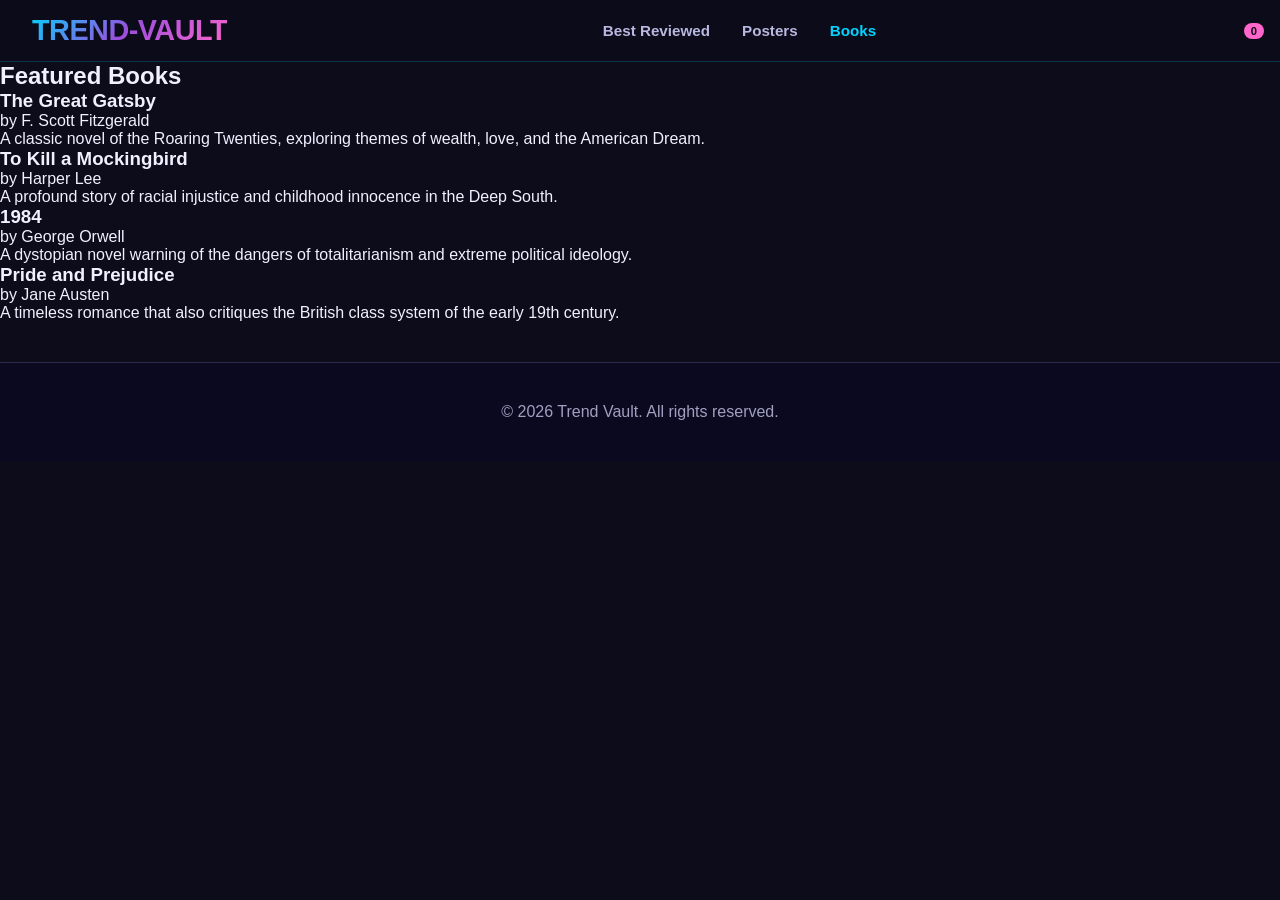
==== books.html @ b75d9c45 "upddated" ====
<!DOCTYPE html>
<html lang="en">
<head>
    <meta charset="UTF-8">
    <meta name="viewport" content="width=device-width, initial-scale=1.0">
    <title>Books | Trend Vault</title>
    <link rel="stylesheet" href="css/style.css">
    <link rel="stylesheet" href="css/responsive.css">
</head>
<body>
        <div class="navbar">
            <div class="nav-container">
                <div class="logo"><i class="fas fa-bolt"></i> TREND-VAULT</div>
                <ul class="nav-links">
                    <li><a href="top-picks.html">Best Reviewed</a></li>
                    <li><a href="index.html">Posters</a></li>
                    <li><a href="books.html" class="active">Books</a></li>
                </ul>
                <div class="cart-icon" id="cartIcon">
                    <i class="fas fa-shopping-bag"></i>
                    <span class="cart-count" id="cartCount">0</span>
                </div>
            </div>
        </div>
    <main>
        <section class="books-list">
            <h2>Featured Books</h2>
            <ul>
                <li>
                    <h3>The Great Gatsby</h3>
                    <p>by F. Scott Fitzgerald</p>
                    <p>A classic novel of the Roaring Twenties, exploring themes of wealth, love, and the American Dream.</p>
                </li>
                <li>
                    <h3>To Kill a Mockingbird</h3>
                    <p>by Harper Lee</p>
                    <p>A profound story of racial injustice and childhood innocence in the Deep South.</p>
                </li>
                <li>
                    <h3>1984</h3>
                    <p>by George Orwell</p>
                    <p>A dystopian novel warning of the dangers of totalitarianism and extreme political ideology.</p>
                </li>
                <li>
                    <h3>Pride and Prejudice</h3>
                    <p>by Jane Austen</p>
                    <p>A timeless romance that also critiques the British class system of the early 19th century.</p>
                </li>
            </ul>
        </section>
    </main>
    <footer>
        <p>&copy; 2026 Trend Vault. All rights reserved.</p>
    </footer>
</body>
</html>
---- css/style.css ----
/* Base Styles */
* {
  margin: 0;
  padding: 0;
  box-sizing: border-box;
}

body {
  font-family: 'Plus Jakarta Sans', sans-serif;
  background: #0D0C1A;
  color: #F0F0FF;
  scroll-behavior: smooth;
}

.container {
  max-width: 1400px;
  margin: 0 auto;
  padding: 0 24px;
}

/* Announcement Bar */
.announcement-bar {
  background: linear-gradient(95deg, #00D4FF, #7B2CBF);
  padding: 10px 0;
  text-align: center;
  font-size: 0.85rem;
  font-weight: 600;
  letter-spacing: 0.3px;
  overflow: hidden;
  white-space: nowrap;
  color: #0D0C1A;
}

.announcement-bar .marquee {
  display: inline-block;
  animation: marquee 25s linear infinite;
}

@keyframes marquee {
  0% { transform: translateX(0%); }
  100% { transform: translateX(-50%); }
}

.announcement-bar i {
  margin: 0 8px;
}

/* Navbar */
.navbar {
  background: rgba(13, 12, 26, 0.95);
  backdrop-filter: blur(12px);
  position: sticky;
  top: 0;
  z-index: 100;
  border-bottom: 1px solid rgba(0, 212, 255, 0.2);
}

.nav-container {
  display: flex;
  align-items: center;
  justify-content: space-between;
  flex-wrap: wrap;
  padding: 14px 28px;
  max-width: 1440px;
  margin: 0 auto;
}

.logo {
  font-size: 1.8rem;
  font-weight: 800;
  background: linear-gradient(135deg, #00D4FF, #9D4EDD, #FF66CC);
  -webkit-background-clip: text;
  background-clip: text;
  color: transparent;
  letter-spacing: -0.5px;
}

.logo i {
  background: none;
  color: #00D4FF;
  font-size: 1.6rem;
  margin-right: 4px;
}

.nav-links {
  display: flex;
  gap: 32px;
  list-style: none;
  font-weight: 600;
}

.nav-links a {
  text-decoration: none;
  color: #B8B8E0;
  transition: 0.2s;
  font-size: 0.95rem;
}

.nav-links a:hover, .nav-links a.active {
  color: #00D4FF;
}

.cart-icon {
  position: relative;
  cursor: pointer;
  font-size: 1.5rem;
  color: #F0F0FF;
  transition: 0.2s;
}

.cart-icon:hover {
  color: #00D4FF;
}

.cart-count {
  position: absolute;
  top: -8px;
  right: -12px;
  background: #FF66CC;
  color: #0D0C1A;
  font-size: 0.7rem;
  font-weight: bold;
  border-radius: 30px;
  padding: 2px 6px;
  min-width: 20px;
  text-align: center;
}

/* Hero Section */
.hero {
  background: linear-gradient(135deg, #0F0E1A 0%, #080717 100%);
  padding: 60px 0 50px;
  border-bottom: 1px solid rgba(0, 212, 255, 0.2);
  position: relative;
  overflow: hidden;
}

.hero::before {
  content: "";
  position: absolute;
  top: -50%;
  right: -20%;
  width: 80%;
  height: 150%;
  background: radial-gradient(circle, rgba(0,212,255,0.08) 0%, transparent 70%);
  pointer-events: none;
}

.hero-content {
  display: flex;
  flex-wrap: wrap;
  align-items: center;
  justify-content: space-between;
  gap: 40px;
  position: relative;
  z-index: 2;
}

.hero-text {
  flex: 1;
}

.hero-text h1 {
  font-size: 3.2rem;
  font-weight: 800;
  line-height: 1.2;
  margin-bottom: 20px;
}

.hero-text h1 .gradient {
  background: linear-gradient(135deg, #00D4FF, #FF66CC);
  -webkit-background-clip: text;
  background-clip: text;
  color: transparent;
}

.hero-text p {
  font-size: 1.1rem;
  color: #A0A0C0;
  margin-bottom: 28px;
  max-width: 500px;
}

.offer-tag {
  background: rgba(0, 212, 255, 0.12);
  border: 1px solid rgba(0, 212, 255, 0.4);
  border-radius: 40px;
  padding: 8px 20px;
  display: inline-block;
  margin-bottom: 20px;
  font-size: 0.85rem;
  font-weight: 600;
  color: #00D4FF;
}

.btn-group {
  display: flex;
  gap: 16px;
  flex-wrap: wrap;
}

.btn {
  display: inline-block;
  padding: 12px 28px;
  border-radius: 40px;
  font-weight: 700;
  cursor: pointer;
  border: none;
  font-family: inherit;
  font-size: 0.9rem;
  transition: all 0.25s;
}

.btn-primary {
  background: linear-gradient(95deg, #00D4FF, #7B2CBF);
  color: #0D0C1A;
}

.btn-primary:hover {
  transform: translateY(-2px);
  box-shadow: 0 8px 20px rgba(0, 212, 255, 0.4);
}

.btn-outline {
  background: transparent;
  border: 1.5px solid #00D4FF;
  color: #00D4FF;
}

.btn-outline:hover {
  background: rgba(0, 212, 255, 0.1);
  border-color: #FF66CC;
  color: #FF66CC;
}

.hero-image img {
  max-width: 100%;
  border-radius: 24px;
  box-shadow: 0 20px 35px -12px rgba(0, 0, 0, 0.5);
  border: 1px solid rgba(0, 212, 255, 0.3);
}

/* Category Filters */
.categories {
  display: flex;
  justify-content: center;
  gap: 12px;
  flex-wrap: wrap;
  margin: 40px 0 30px;
}

.cat-badge {
  background: #13122A;
  border-radius: 60px;
  padding: 10px 28px;
  font-weight: 600;
  cursor: pointer;
  transition: all 0.2s;
  border: 1px solid #2A2A4A;
  color: #B8B8E0;
  font-size: 0.9rem;
}

.cat-badge.active, .cat-badge:hover {
  background: linear-gradient(95deg, #00D4FF, #7B2CBF);
  color: #0D0C1A;
  border-color: transparent;
}

/* Offer Banner */
.offer-banner {
  background: linear-gradient(135deg, rgba(0, 212, 255, 0.12), rgba(123, 44, 191, 0.1));
  border: 1px solid rgba(0, 212, 255, 0.4);
  border-radius: 24px;
  padding: 24px 32px;
  margin: 20px 0 40px;
  text-align: center;
  backdrop-filter: blur(8px);
}

.offer-banner h3 {
  font-size: 1.5rem;
  margin-bottom: 8px;
  background: linear-gradient(135deg, #00D4FF, #FF66CC);
  -webkit-background-clip: text;
  background-clip: text;
  color: transparent;
}

.offer-banner p {
  color: #A0A0C0;
}

.offer-banner .highlight {
  font-size: 2rem;
  font-weight: 800;
  color: #00D4FF;
  margin: 8px 0;
}

.section-title {
  font-size: 1.8rem;
  font-weight: 700;
  margin: 40px 0 24px;
  display: flex;
  align-items: center;
  gap: 12px;
}

.section-title i {
  color: #00D4FF;
}

/* Products Grid */
.products-grid {
  display: grid;
  grid-template-columns: repeat(auto-fill, minmax(280px, 1fr));
  gap: 28px;
  margin-bottom: 60px;
}

.product-card {
  background: #12112A;
  border-radius: 10px;
  overflow: hidden;
  transition: all 0.3s;
  border: 1px solid #2A2A4A;
}

.product-card:hover {
  transform: translateY(-6px);
  border-color: #00D4FF;
  box-shadow: 0 20px 30px -12px rgba(0, 212, 255, 0.2);
}

.product-img {
  width: 100%;
  height: 500px;
  object-fit: cover;
  background: #1A1930;
}

.product-info {
  padding: 18px;
}

.product-title {
  font-size: 1rem;
  font-weight: 600;
  margin-bottom: 6px;
}

.product-category {
  font-size: 0.7rem;
  text-transform: uppercase;
  letter-spacing: 1px;
  color: #00D4FF;
  font-weight: 600;
  margin-bottom: 8px;
}

.price-section {
  margin: 12px 0;
}

.current-price {
  font-size: 1.4rem;
  font-weight: 800;
  color: #FF66CC;
}

.original-price {
  font-size: 0.85rem;
  color: #6B6B8F;
  text-decoration: line-through;
  margin-left: 8px;
}

/* Size Selector */
.size-selector {
  display: flex;
  gap: 10px;
  margin: 12px 0;
}

.size-option {
  flex: 1;
  text-align: center;
  padding: 6px;
  border-radius: 30px;
  cursor: pointer;
  font-size: 0.75rem;
  font-weight: 600;
  background: #1E1D38;
  color: #B8B8E0;
  transition: 0.2s;
}

.size-option.selected {
  background: linear-gradient(95deg, #00D4FF, #7B2CBF);
  color: #0D0C1A;
}

.add-to-cart {
  width: 100%;
  background: rgba(0, 212, 255, 0.12);
  border: 1px solid rgba(0, 212, 255, 0.4);
  padding: 12px;
  border-radius: 40px;
  font-weight: 600;
  font-family: inherit;
  display: flex;
  align-items: center;
  justify-content: center;
  gap: 8px;
  cursor: pointer;
  transition: 0.2s;
  color: #F0F0FF;
  margin-top: 10px;
}

.add-to-cart:hover {
  background: linear-gradient(95deg, #00D4FF, #7B2CBF);
  border-color: transparent;
  color: #0D0C1A;
}

/* Features Section */
.features {
  display: grid;
  grid-template-columns: repeat(auto-fit, minmax(200px, 1fr));
  gap: 24px;
  margin: 60px 0;
  padding: 40px 0;
  border-top: 1px solid #2A2A4A;
  border-bottom: 1px solid #2A2A4A;
}

.feature {
  text-align: center;
}

.feature i {
  font-size: 2rem;
  color: #00D4FF;
  margin-bottom: 12px;
}

.feature h4 {
  font-size: 1rem;
  margin-bottom: 6px;
}

.feature p {
  font-size: 0.8rem;
  color: #A0A0C0;
}

/* Cart Sidebar */
.cart-sidebar {
  position: fixed;
  top: 0;
  right: -450px;
  width: 420px;
  max-width: 90vw;
  height: 100vh;
  background: #0F0E24;
  border-left: 1px solid #00D4FF;
  box-shadow: -5px 0 30px rgba(0, 0, 0, 0.5);
  z-index: 1000;
  transition: right 0.3s ease;
  display: flex;
  flex-direction: column;
  padding: 24px;
  overflow-y: auto;
}

.cart-sidebar.open {
  right: 0;
}

.cart-header {
  display: flex;
  justify-content: space-between;
  align-items: center;
  border-bottom: 1px solid #2A2A4A;
  padding-bottom: 16px;
  margin-bottom: 20px;
}

.close-cart {
  background: none;
  border: none;
  font-size: 1.6rem;
  cursor: pointer;
  color: #A0A0C0;
}

.cart-items {
  flex: 1;
  list-style: none;
}

.cart-item {
  display: flex;
  gap: 12px;
  margin-bottom: 20px;
  border-bottom: 1px solid #2A2A4A;
  padding-bottom: 12px;
}

.cart-item-img {
  width: 60px;
  height: 60px;
  object-fit: cover;
  border-radius: 12px;
  border: 1px solid #00D4FF;
}

.cart-item-title {
  font-weight: 600;
  font-size: 0.9rem;
}

.cart-item-size {
  font-size: 0.7rem;
  color: #00D4FF;
}

.cart-item-remove {
  background: none;
  border: none;
  color: #6B6B8F;
  cursor: pointer;
}

.offer-discount {
  background: rgba(0, 212, 255, 0.12);
  border-radius: 12px;
  padding: 12px;
  text-align: center;
  font-size: 0.85rem;
  margin: 12px 0;
  color: #00D4FF;
}

.cart-total {
  font-size: 1.5rem;
  font-weight: 800;
  border-top: 1px solid #2A2A4A;
  padding-top: 16px;
  margin: 16px 0;
  color: #FF66CC;
}

.checkout-btn {
  background: linear-gradient(95deg, #00D4FF, #7B2CBF);
  color: #0D0C1A;
  border: none;
  width: 100%;
  padding: 14px;
  border-radius: 40px;
  font-weight: bold;
  cursor: pointer;
  transition: all 0.3s ease;
}

.checkout-btn:hover {
  transform: translateY(-2px);
  box-shadow: 0 8px 20px rgba(0, 212, 255, 0.4);
}

/* Disabled Checkout Button */
.checkout-btn.disabled {
  opacity: 0.6;
  cursor: not-allowed;
  pointer-events: none;
}

.overlay {
  position: fixed;
  top: 0;
  left: 0;
  width: 100%;
  height: 100%;
  background: rgba(0, 0, 0, 0.7);
  backdrop-filter: blur(4px);
  z-index: 999;
  visibility: hidden;
  opacity: 0;
  transition: 0.2s;
}

.overlay.active {
  visibility: visible;
  opacity: 1;
}

/* Corner Wall Section */
.corner-wall-section {
  margin: 60px 0;
  padding: 40px 0;
  border-top: 1px solid #2A2A4A;
  border-bottom: 1px solid #2A2A4A;
}

.corner-wall-container {
  display: grid;
  grid-template-columns: 1fr 1fr;
  gap: 40px;
  align-items: center;
}

.corner-wall-display {
  position: relative;
  width: 100%;
  height: 750px;
  border-radius: 12px;
  overflow: hidden;
  background: #0D0C1A;
  box-shadow: 0 20px 60px rgba(0, 0, 0, 0.5);
}

.corner-wall-bg {
  width: 100%;
  height: 100%;
  object-fit: cover;
  display: block;
}

.wall-poster {
  position: absolute;
  width: 94px;
  height: 140px;
  background: transparent;
  border-radius: 0;
  padding: 0;
  box-shadow: 0 4px 12px rgba(0, 0, 0, 0.5);
  overflow: hidden;
  border: 2px solid #000;
  transition: all 0.3s ease;
  cursor: grab;
}

.wall-poster:active {
  cursor: grabbing;
}

.wall-poster.dragging {
  opacity: 0.7;
  transform: scale(1.1) !important;
  z-index: 1000;
  box-shadow: 0 0 20px rgba(0, 212, 255, 0.8), 0 8px 20px rgba(0, 0, 0, 0.8);
}

.wall-poster.drag-over {
  border: 2px dashed #00D4FF;
  box-shadow: 0 0 15px rgba(0, 212, 255, 0.6), 0 4px 12px rgba(0, 0, 0, 0.5);
  transform: scale(1.08);
}

/* Removed - no longer used in free positioning mode */

.wall-poster:hover {
  box-shadow: 0 6px 16px rgba(0, 212, 255, 0.6);
  border-color: #00D4FF;
}

.wall-poster.active {
  border-color: #FF66CC;
  box-shadow: 0 6px 16px rgba(255, 102, 204, 0.6);
}

.wall-poster img {
  width: 100%;
  height: 100%;
  object-fit: cover;
  display: block;
  background: #FFF;
}

/* Layout Switcher Buttons */
.layout-btn {
  padding: 8px 12px;
  background: rgba(0, 0, 0, 0.6);
  border: 1px solid #3A3A52;
  color: #A0A0C0;
  border-radius: 6px;
  cursor: pointer;
  font-size: 1.2rem;
  transition: all 0.3s ease;
  font-weight: 600;
  backdrop-filter: blur(8px);
}

.layout-btn:hover {
  background: rgba(0, 0, 0, 0.8);
  border-color: #00D4FF;
  color: #00D4FF;
  box-shadow: 0 0 12px rgba(0, 212, 255, 0.4);
}

.layout-btn.active {
  background: linear-gradient(135deg, #00D4FF, #7B2CBF);
  border-color: #00D4FF;
  color: #0D0C1A;
  box-shadow: 0 0 15px rgba(0, 212, 255, 0.6);
}

.poster-on-wall {
  position: absolute;
  top: 15%;
  left: 15%;
  transform: translate(0, 0);
  width: 104px;
  height: 156px;
  background: transparent;
  border-radius: 0;
  padding: 0;
  box-shadow: 0 4px 12px rgba(0, 0, 0, 0.5);
  overflow: hidden;
  border: 2px solid #000;
  transition: all 0.5s ease;
}

.poster-on-wall img {
  width: 100%;
  height: 100%;
  object-fit: cover;
  display: block;
  background: #FFF;
}

.poster-selector {
  display: flex;
  flex-direction: column;
  gap: 15px;
}

.selector-posters {
  display: grid;
  grid-template-columns: repeat(2, 1fr);
  gap: 12px;
  max-height: 350px;
  overflow-y: auto;
  padding-right: 10px;
}

.selector-posters::-webkit-scrollbar {
  width: 6px;
}

.selector-posters::-webkit-scrollbar-track {
  background: #1A1A2E;
  border-radius: 10px;
}

.selector-posters::-webkit-scrollbar-thumb {
  background: #00D4FF;
  border-radius: 10px;
}

/* Corner Wall Preview Buttons */
#addToCartFromPreviewBtn {
  transition: all 0.3s ease !important;
}

#addToCartFromPreviewBtn:hover {
  transform: translateY(-2px);
  box-shadow: 0 8px 20px rgba(0, 212, 255, 0.4);
}

#addToCartFromPreviewBtn:active {
  transform: translateY(0);
}

#closePreviewBtn {
  transition: all 0.2s;
}

#closePreviewBtn:hover {
  border-color: #FF66CC;
  color: #FF66CC;
}

.selector-poster-item {
  cursor: pointer;
  border: 2px solid #2A2A4A;
  border-radius: 8px;
  overflow: hidden;
  transition: all 0.3s;
  position: relative;
  background: #1A1A2E;
  display: flex;
  flex-direction: column;
}

.selector-poster-item:hover {
  border-color: #FF66CC;
  transform: scale(1.05);
}

.selector-poster-item.active {
  border-color: #00D4FF;
  box-shadow: 0 0 20px rgba(0, 212, 255, 0.5);
}

.selector-poster-item img {
  width: 100%;
  height: 120px;
  object-fit: cover;
  display: block;
}

/* Responsive - Corner Wall */
@media (max-width: 768px) {
  .corner-wall-container {
    grid-template-columns: 1fr;
    gap: 30px;
  }
  
  .corner-wall-display {
    height: 500px;
  }
  
  .selector-posters {
    grid-template-columns: repeat(3, 1fr);
    max-height: 250px;
  }
}

footer {
  background: #0A0920;
  border-top: 1px solid #2A2A4A;
  padding: 40px 0;
  text-align: center;
  color: #A0A0C0;
  margin-top: 40px;
}

.toast-msg {
  position: fixed;
  bottom: 30px;
  left: 50%;
  transform: translateX(-50%);
  background: #1E1D38;
  border: 1px solid #00D4FF;
  color: #00D4FF;
  padding: 12px 24px;
  border-radius: 40px;
  z-index: 1100;
  opacity: 0;
  transition: 0.2s;
  pointer-events: none;
  font-weight: 600;
}

/* ==================== NEW CART MODAL STYLES ==================== */

/* Minimum Order Modal */
.min-order-modal {
  position: fixed;
  top: 0;
  left: 0;
  width: 100%;
  height: 100%;
  background: rgba(0, 0, 0, 0.85);
  backdrop-filter: blur(8px);
  display: flex;
  align-items: center;
  justify-content: center;
  z-index: 1100;
  animation: fadeIn 0.3s ease;
}

.min-order-content {
  background: linear-gradient(135deg, #12112A, #0F0E24);
  padding: 30px;
  border-radius: 20px;
  text-align: center;
  max-width: 400px;
  width: 90%;
  border: 1px solid rgba(0, 212, 255, 0.4);
  box-shadow: 0 20px 40px rgba(0, 0, 0, 0.5);
  animation: slideIn 0.3s ease;
}

.min-order-content h3 {
  color: #FF66CC;
  margin-bottom: 15px;
  font-size: 1.5rem;
}

.min-order-content p {
  margin: 10px 0;
  color: #B8B8E0;
  line-height: 1.5;
}

.min-order-content strong {
  color: #00D4FF;
  font-size: 1.2rem;
}

.continue-shopping-btn {
  background: linear-gradient(95deg, #00D4FF, #7B2CBF);
  color: #0D0C1A;
  border: none;
  padding: 12px 24px;
  border-radius: 40px;
  cursor: pointer;
  margin-top: 20px;
  font-size: 1rem;
  font-weight: 700;
  transition: all 0.3s ease;
}

.continue-shopping-btn:hover {
  transform: translateY(-2px);
  box-shadow: 0 8px 20px rgba(0, 212, 255, 0.4);
}

/* Address Modal */
.address-modal {
  position: fixed;
  top: 0;
  left: 0;
  width: 100%;
  height: 100%;
  background: rgba(0, 0, 0, 0.85);
  backdrop-filter: blur(8px);
  display: flex;
  align-items: center;
  justify-content: center;
  z-index: 1100;
  overflow-y: auto;
  animation: fadeIn 0.3s ease;
}

.address-content {
  background: linear-gradient(135deg, #12112A, #0F0E24);
  padding: 30px;
  border-radius: 20px;
  max-width: 550px;
  width: 90%;
  max-height: 90vh;
  overflow-y: auto;
  border: 1px solid rgba(0, 212, 255, 0.4);
  box-shadow: 0 20px 40px rgba(0, 0, 0, 0.5);
  animation: slideIn 0.3s ease;
}

.address-content h3 {
  margin-bottom: 20px;
  color: #00D4FF;
  font-size: 1.5rem;
  text-align: center;
}

/* Form Styles */
.form-group {
  margin-bottom: 18px;
}

.form-group label {
  display: block;
  margin-bottom: 6px;
  color: #B8B8E0;
  font-weight: 500;
  font-size: 0.9rem;
}

.form-group label i {
  margin-right: 6px;
  color: #00D4FF;
}

.form-group input,
.form-group textarea {
  width: 100%;
  padding: 12px;
  background: #1A1930;
  border: 1px solid #2A2A4A;
  border-radius: 12px;
  font-size: 14px;
  color: #F0F0FF;
  font-family: inherit;
  transition: all 0.3s ease;
  box-sizing: border-box;
}

.form-group input:focus,
.form-group textarea:focus {
  outline: none;
  border-color: #00D4FF;
  box-shadow: 0 0 8px rgba(0, 212, 255, 0.3);
  background: #1E1D38;
}

.form-group input::placeholder,
.form-group textarea::placeholder {
  color: #6B6B8F;
}

.form-row {
  display: flex;
  gap: 15px;
}

.form-row .form-group {
  flex: 1;
}

/* Form Actions */
.form-actions {
  display: flex;
  gap: 12px;
  margin-top: 25px;
}

.cancel-btn,
.submit-order-btn {
  flex: 1;
  padding: 12px;
  border: none;
  border-radius: 40px;
  cursor: pointer;
  font-size: 1rem;
  font-weight: 700;
  transition: all 0.3s ease;
  font-family: inherit;
}

.cancel-btn {
  background: #2A2A4A;
  color: #B8B8E0;
}

.cancel-btn:hover {
  background: #3A3A5A;
  transform: translateY(-2px);
}

.submit-order-btn {
  background: linear-gradient(95deg, #25D366, #128C7E);
  color: white;
}

.submit-order-btn:hover {
  transform: translateY(-2px);
  box-shadow: 0 8px 20px rgba(37, 211, 102, 0.3);
}

/* Toast Notification */
.toast-notification {
  position: fixed;
  bottom: 30px;
  left: 50%;
  transform: translateX(-50%);
  background: linear-gradient(95deg, #00D4FF, #7B2CBF);
  color: #0D0C1A;
  padding: 12px 24px;
  border-radius: 40px;
  z-index: 1200;
  font-weight: 700;
  font-size: 0.9rem;
  box-shadow: 0 4px 15px rgba(0, 0, 0, 0.3);
  animation: slideUp 0.3s ease;
  white-space: nowrap;
}

/* Animations */
@keyframes fadeIn {
  from {
    opacity: 0;
  }
  to {
    opacity: 1;
  }
}

@keyframes slideIn {
  from {
    transform: translateY(-50px);
    opacity: 0;
  }
  to {
    transform: translateY(0);
    opacity: 1;
  }
}

@keyframes slideUp {
  from {
    transform: translate(-50%, 100px);
    opacity: 0;
  }
  to {
    transform: translate(-50%, 0);
    opacity: 1;
  }
}

/* ==================== RESPONSIVE STYLES ==================== */

/* Tablet and Mobile Devices */
@media (max-width: 768px) {
  .address-content {
    padding: 20px;
    width: 95%;
  }
  
  .form-row {
    flex-direction: column;
    gap: 0;
  }
  
  .min-order-content {
    padding: 25px;
    margin: 20px;
    width: 90%;
  }
  
  .min-order-content h3 {
    font-size: 1.3rem;
  }
  
  .form-actions {
    flex-direction: column;
  }
  
  .cancel-btn,
  .submit-order-btn {
    padding: 12px;
  }
  
  .toast-notification {
    bottom: 20px;
    padding: 10px 20px;
    font-size: 0.85rem;
    white-space: nowrap;
  }
  
  .cart-sidebar {
    width: 90vw;
    right: -90vw;
  }
}

/* Small Mobile Devices */
@media (max-width: 480px) {
  .address-content {
    padding: 18px;
  }
  
  .address-content h3 {
    font-size: 1.3rem;
  }
  
  .form-group input,
  .form-group textarea {
    font-size: 16px; /* Prevents zoom on mobile */
    padding: 10px;
  }
  
  .min-order-content {
    padding: 20px;
  }
  
  .min-order-content h3 {
    font-size: 1.2rem;
  }
  
  .min-order-content p {
    font-size: 0.9rem;
  }
  
  .min-order-content strong {
    font-size: 1rem;
  }
  
  .continue-shopping-btn {
    padding: 10px 20px;
    font-size: 0.9rem;
  }
  
  .toast-notification {
    width: 90%;
    text-align: center;
    white-space: normal;
    word-wrap: break-word;
  }
}

/* Landscape Mode for Mobile */
@media (max-width: 768px) and (orientation: landscape) {
  .address-content {
    max-height: 85vh;
  }
  
  .form-group {
    margin-bottom: 12px;
  }
  
  .form-group input,
  .form-group textarea {
    padding: 8px;
  }
}

/* Scrollbar Styling */
.address-content::-webkit-scrollbar {
  width: 8px;
}

.address-content::-webkit-scrollbar-track {
  background: #1A1930;
  border-radius: 10px;
}

.address-content::-webkit-scrollbar-thumb {
  background: #00D4FF;
  border-radius: 10px;
}

.address-content::-webkit-scrollbar-thumb:hover {
  background: #7B2CBF;
}

/* Loading State for Submit Button */
.submit-order-btn.loading {
  opacity: 0.7;
  cursor: not-allowed;
  pointer-events: none;
}

.submit-order-btn.loading::after {
  content: "...";
  animation: dots 1.5s steps(4, end) infinite;
}

@keyframes dots {
  0%, 20% { content: "."; }
  40% { content: ".."; }
  60%, 100% { content: "..."; }
}
---- css/responsive.css ----
/* Mobile Responsive Styles */
@media (max-width: 1024px) {
  .hero-text h1 {
    font-size: 2.8rem;
  }
  
  .products-grid {
    grid-template-columns: repeat(auto-fill, minmax(260px, 1fr));
    gap: 20px;
  }
}

@media (max-width: 768px) {
  .nav-container {
    flex-direction: column;
    gap: 12px;
    padding: 12px 20px;
  }
  
  .nav-links {
    gap: 24px;
  }
  
  .hero-text h1 {
    font-size: 2.2rem;
  }
  
  .hero-text p {
    font-size: 1rem;
  }
  
  .hero-content {
    flex-direction: column;
    text-align: center;
  }
  
  .hero-text p {
    max-width: 100%;
  }
  
  .btn-group {
    justify-content: center;
  }
  
  .section-title {
    font-size: 1.5rem;
  }
  
  .offer-banner h3 {
    font-size: 1.2rem;
  }
  
  .offer-banner .highlight {
    font-size: 1.5rem;
  }
  
  .features {
    grid-template-columns: repeat(2, 1fr);
    gap: 20px;
  }
  
  .cart-sidebar {
    width: 380px;
  }
}

@media (max-width: 480px) {
  .container {
    padding: 0 16px;
  }
  
  .hero-text h1 {
    font-size: 1.8rem;
  }
  
  .cat-badge {
    padding: 6px 18px;
    font-size: 0.8rem;
  }
  
  .categories {
    gap: 8px;
  }
  
  .products-grid {
    grid-template-columns: 1fr;
    gap: 20px;
  }
  
  .features {
    grid-template-columns: 1fr;
    gap: 24px;
  }
  
  .cart-sidebar {
    width: 100vw;
    right: -100vw;
  }
  
  .product-img {
    height: 220px;
  }
  
  .btn {
    padding: 10px 20px;
    font-size: 0.85rem;
  }
}

@media (max-width: 360px) {
  .nav-links {
    gap: 16px;
  }
  
  .nav-links a {
    font-size: 0.85rem;
  }
  
  .logo {
    font-size: 1.5rem;
  }
}
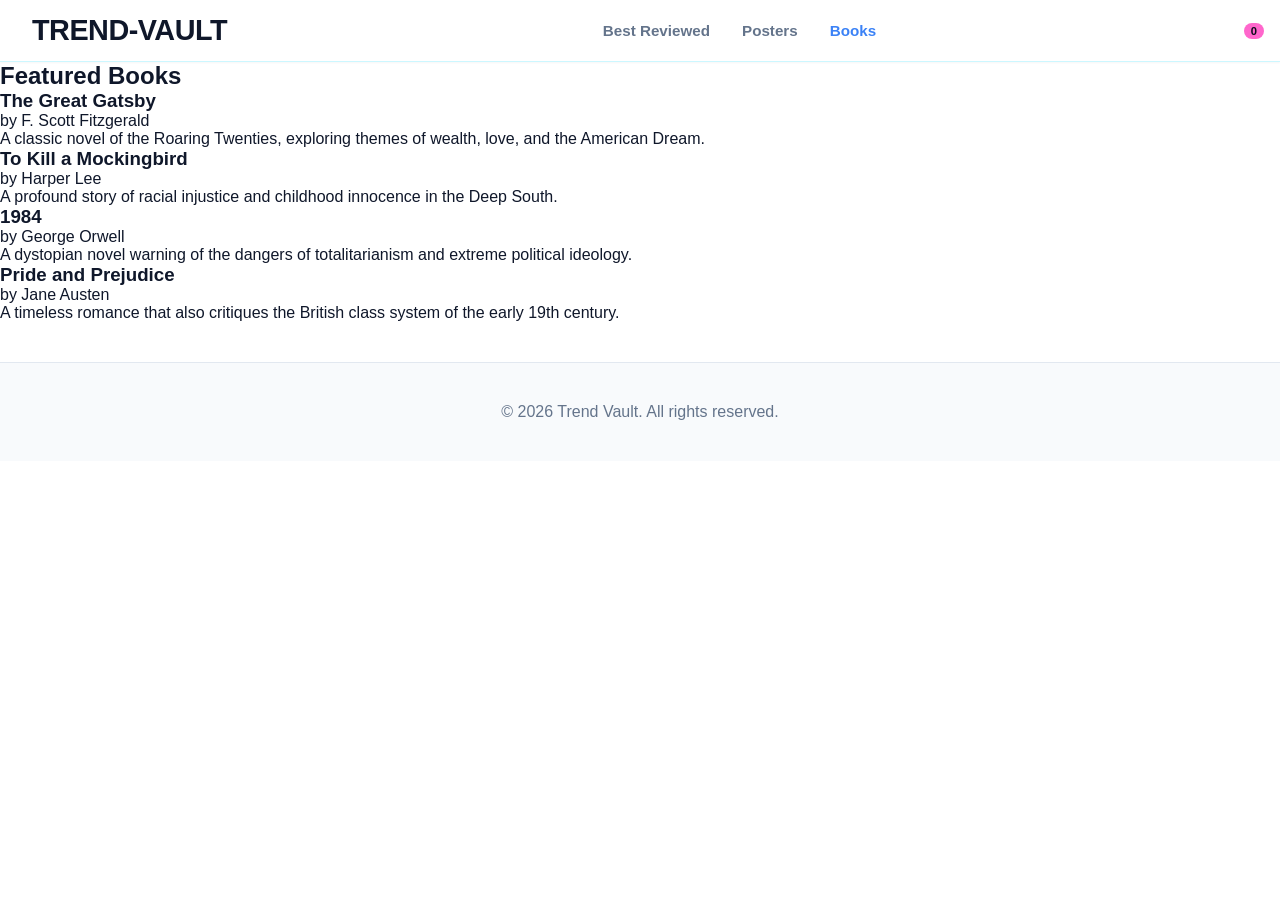
==== commit 81b50937: "upddated" ====
--- a/books.html
+++ b/books.html
@@ -1,6 +1,7 @@
 <!DOCTYPE html>
 <html lang="en">
 <head>
+    <link rel="stylesheet" href="css/theme.css">
     <meta charset="UTF-8">
     <meta name="viewport" content="width=device-width, initial-scale=1.0">
     <title>Books | Trend Vault</title>
--- a/css/theme.css
+++ b/css/theme.css
@@ -0,0 +1,170 @@
+/* =============================================
+   TREND-VAULT · BUTEN LIGHT THEME
+   ============================================= */
+
+/* Custom properties – use these in your own CSS later */
+:root {
+  --bg-primary: #FFFFFF;
+  --bg-secondary: #F8FAFC;
+  --bg-card: #FFFFFF;
+  --text-primary: #0F172A;
+  --text-secondary: #334155;
+  --text-muted: #64748B;
+  --accent: #3B82F6;           /* main blue – brand colour */
+  --accent-light: #EFF6FF;
+  --border: #E2E8F0;
+  --border-light: #F1F5F9;
+  --shadow-sm: 0 1px 2px rgba(0, 0, 0, 0.04);
+  --shadow-md: 0 4px 12px rgba(0, 0, 0, 0.06);
+  --radius: 12px;
+  --font-family: 'Inter', 'Plus Jakarta Sans', sans-serif;
+}
+
+/* ===== GLOBAL RESET ===== */
+body {
+  background: var(--bg-primary) !important;
+  color: var(--text-primary) !important;
+  font-family: var(--font-family);
+}
+
+/* ===== NAVBAR ===== */
+.navbar {
+  background: var(--bg-primary) !important;
+  box-shadow: var(--shadow-sm) !important;
+  backdrop-filter: none !important;               /* remove blur */
+}
+.logo {
+  background: none !important;
+  color: var(--text-primary) !important;
+  font-weight: 800;
+}
+.nav-links a {
+  color: var(--text-muted) !important;
+}
+.nav-links a:hover,
+.nav-links a.active {
+  color: var(--accent) !important;
+}
+
+/* ===== SIDEBAR (Best Reviewed & phone pages) ===== */
+.sidebar {
+  background: var(--bg-primary) !important;
+  border-right: 1px solid var(--border) !important;
+}
+.sidebar-header h3,
+.sidebar-menu a {
+  color: var(--text-secondary) !important;
+}
+.sidebar-menu a:hover,
+.sidebar-menu a.active-page {
+  background: var(--accent-light) !important;
+  color: var(--accent) !important;
+}
+.dropdown-container a {
+  color: var(--text-muted) !important;
+}
+.dropdown-container a:hover,
+.dropdown-container a.active-sub {
+  color: var(--accent) !important;
+}
+
+/* ===== CARDS & CONTAINERS ===== */
+.phone-card,
+.product-category > div,
+.feature,
+.offer-banner,
+.announcement-bar,
+.why-choose-section {   /* add your own class as needed */
+  background: var(--bg-card) !important;
+  border: 1px solid var(--border-light) !important;
+  box-shadow: var(--shadow-md) !important;
+}
+.phone-card h2,
+.product-category h3 {
+  color: var(--text-primary) !important;
+}
+.tagline {
+  color: var(--text-muted) !important;
+}
+
+/* ===== SPEC GRID (phone review cards) ===== */
+.spec-item {
+  background: var(--bg-secondary) !important;
+}
+.spec-item strong {
+  color: var(--accent) !important;
+}
+.spec-item span {
+  color: var(--text-secondary) !important;
+}
+
+/* ===== PRICE TAG ===== */
+.price-tag {
+  color: var(--accent) !important;
+  font-weight: 700;
+}
+
+/* ===== COMPARISON TABLE ===== */
+.comparison-table {
+  background: var(--bg-card) !important;
+  box-shadow: var(--shadow-md) !important;
+}
+.comparison-table th {
+  background: var(--bg-secondary) !important;
+  color: var(--text-secondary) !important;
+}
+.comparison-table td {
+  color: var(--text-secondary) !important;
+  border-bottom: 1px solid var(--border-light) !important;
+}
+.comparison-table td:first-child {
+  color: var(--accent) !important;
+  background: var(--accent-light) !important;
+}
+
+/* ===== BUTTONS & BADGES ===== */
+.btn,
+.checkout-btn,
+.category-tab,
+.layout-btn {
+  background: var(--accent) !important;
+  color: #FFFFFF !important;
+  border-radius: var(--radius) !important;
+  border: none !important;
+}
+.cat-badge {
+  background: var(--bg-secondary) !important;
+  color: var(--text-secondary) !important;
+  border: 1px solid var(--border) !important;
+}
+.cat-badge.active {
+  background: var(--accent) !important;
+  color: #FFFFFF !important;
+}
+
+/* ===== FOOTER ===== */
+footer {
+  background: var(--bg-secondary) !important;
+  border-top: 1px solid var(--border) !important;
+  color: var(--text-muted) !important;
+}
+
+/* ===== ANNOUNCEMENT BAR ===== */
+.announcement-bar {
+  background: var(--accent-light) !important;
+  color: var(--text-secondary) !important;
+  border-bottom: 1px solid var(--border-light);
+}
+
+/* ===== PHONE IMAGE PLACEHOLDER ===== */
+.phone-image-placeholder {
+  background: var(--bg-secondary) !important;
+  border: 2px dashed var(--border) !important;
+  color: var(--text-muted) !important;
+}
+
+/* ===== ADDITIONAL TWEAKS ===== */
+.toast-msg {
+  background: var(--accent) !important;
+  color: #FFF !important;
+}
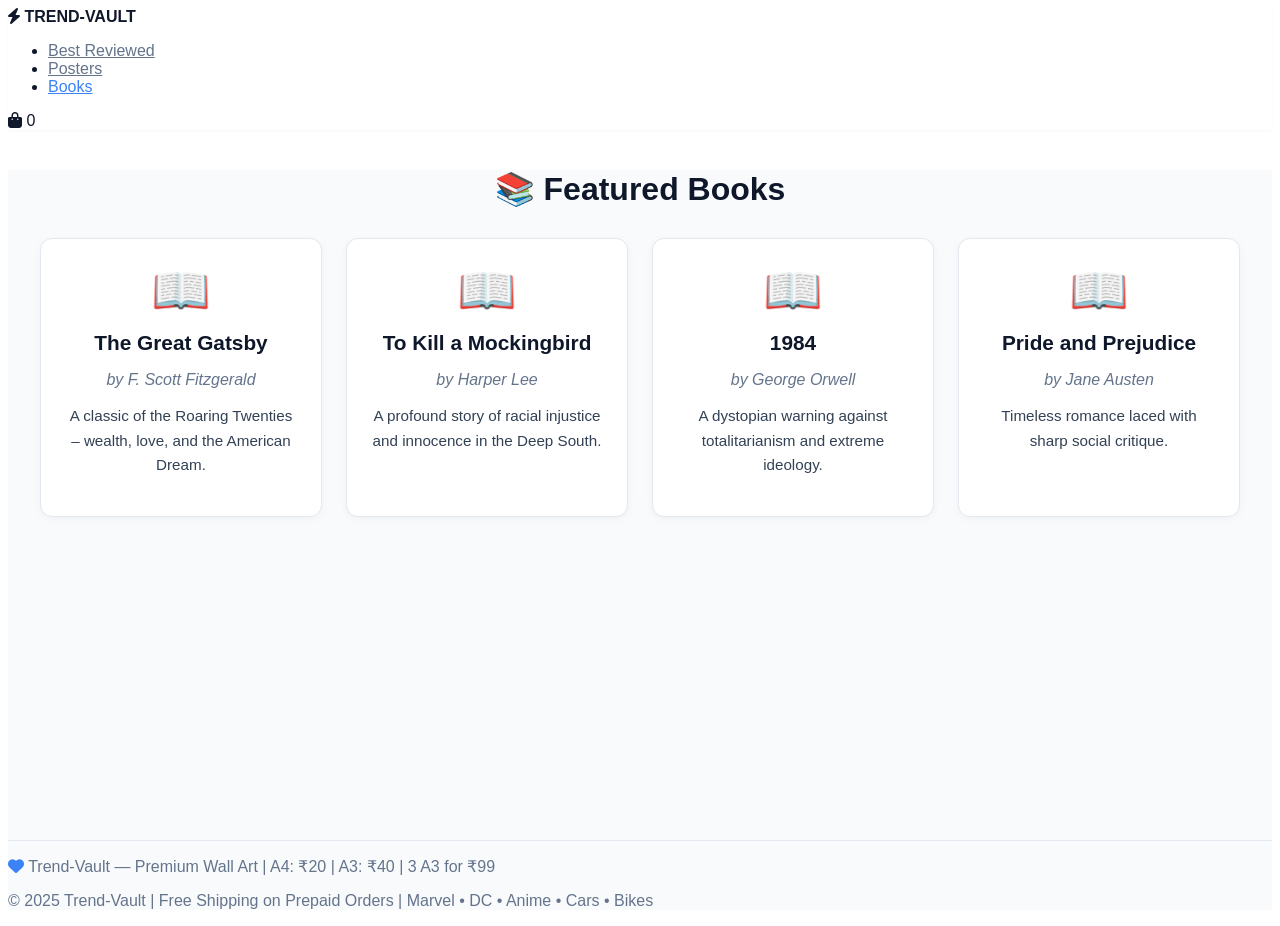
==== commit b893ead2: "upddated" ====
--- a/books.html
+++ b/books.html
@@ -1,57 +1,136 @@
 <!DOCTYPE html>
 <html lang="en">
 <head>
-    <link rel="stylesheet" href="css/theme.css">
+     <link rel="stylesheet" href="css/theme.css">
     <meta charset="UTF-8">
     <meta name="viewport" content="width=device-width, initial-scale=1.0">
     <title>Books | Trend Vault</title>
-    <link rel="stylesheet" href="css/style.css">
-    <link rel="stylesheet" href="css/responsive.css">
+
+    <!-- Fonts & Icons -->
+    <link href="https://fonts.googleapis.com/css2?family=Inter:wght@300;400;500;600;700;800&display=swap" rel="stylesheet">
+    <link rel="stylesheet" href="https://cdnjs.cloudflare.com/ajax/libs/font-awesome/6.0.0-beta3/css/all.min.css">
+
+    <!-- ONLY THEME CSS (overrides any old dark styles) -->
+    <link rel="stylesheet" href="css/theme.css">
+
+    <style>
+        /* Light card grid */
+        .books-grid {
+            display: grid;
+            grid-template-columns: repeat(auto-fit, minmax(250px, 1fr));
+            gap: 24px;
+            max-width: 1200px;
+            margin: 30px auto;
+            padding: 0 20px;
+        }
+        .book-card {
+            background: #FFFFFF;
+            border: 1px solid #E2E8F0;
+            border-radius: 12px;
+            padding: 24px;
+            text-align: center;
+            box-shadow: 0 2px 8px rgba(0,0,0,0.04);
+            transition: transform 0.2s, box-shadow 0.2s;
+        }
+        .book-card:hover {
+            transform: translateY(-4px);
+            box-shadow: 0 8px 20px rgba(0,0,0,0.06);
+        }
+        .book-cover {
+            font-size: 3rem;
+            margin-bottom: 12px;
+        }
+        .book-card h3 {
+            color: #0F172A;
+            margin: 0 0 4px 0;
+            font-size: 1.3rem;
+        }
+        .author {
+            color: #64748B;
+            font-style: italic;
+            margin-bottom: 10px;
+        }
+        .description {
+            color: #334155;
+            font-size: 0.95rem;
+            line-height: 1.6;
+        }
+        .books-list h2 {
+            text-align: center;
+            color: #0F172A;
+            font-size: 2rem;
+            margin-top: 40px;
+        }
+        /* Navbar spacing */
+        main {
+            background: #F8FAFC;
+            min-height: 70vh;
+            padding-bottom: 40px;
+        }
+    </style>
 </head>
 <body>
-        <div class="navbar">
-            <div class="nav-container">
-                <div class="logo"><i class="fas fa-bolt"></i> TREND-VAULT</div>
-                <ul class="nav-links">
-                    <li><a href="top-picks.html">Best Reviewed</a></li>
-                    <li><a href="index.html">Posters</a></li>
-                    <li><a href="books.html" class="active">Books</a></li>
-                </ul>
-                <div class="cart-icon" id="cartIcon">
-                    <i class="fas fa-shopping-bag"></i>
-                    <span class="cart-count" id="cartCount">0</span>
-                </div>
+
+<!-- Navbar (light version) -->
+<div class="navbar">
+    <div class="nav-container">
+        <div class="logo"><i class="fas fa-bolt"></i> TREND-VAULT</div>
+        <ul class="nav-links">
+            <li><a href="top-picks.html">Best Reviewed</a></li>
+            <li><a href="index.html">Posters</a></li>
+            <li><a href="books.html" class="active">Books</a></li>
+        </ul>
+        <div class="cart-icon" id="cartIcon">
+            <i class="fas fa-shopping-bag"></i>
+            <span class="cart-count" id="cartCount">0</span>
+        </div>
+    </div>
+</div>
+
+<main>
+    <section class="books-list">
+        <h2>📚 Featured Books</h2>
+        <div class="books-grid">
+            <div class="book-card">
+                <div class="book-cover">📖</div>
+                <h3>The Great Gatsby</h3>
+                <p class="author">by F. Scott Fitzgerald</p>
+                <p class="description">A classic of the Roaring Twenties – wealth, love, and the American Dream.</p>
+            </div>
+            <div class="book-card">
+                <div class="book-cover">📖</div>
+                <h3>To Kill a Mockingbird</h3>
+                <p class="author">by Harper Lee</p>
+                <p class="description">A profound story of racial injustice and innocence in the Deep South.</p>
+            </div>
+            <div class="book-card">
+                <div class="book-cover">📖</div>
+                <h3>1984</h3>
+                <p class="author">by George Orwell</p>
+                <p class="description">A dystopian warning against totalitarianism and extreme ideology.</p>
+            </div>
+            <div class="book-card">
+                <div class="book-cover">📖</div>
+                <h3>Pride and Prejudice</h3>
+                <p class="author">by Jane Austen</p>
+                <p class="description">Timeless romance laced with sharp social critique.</p>
             </div>
         </div>
-    <main>
-        <section class="books-list">
-            <h2>Featured Books</h2>
-            <ul>
-                <li>
-                    <h3>The Great Gatsby</h3>
-                    <p>by F. Scott Fitzgerald</p>
-                    <p>A classic novel of the Roaring Twenties, exploring themes of wealth, love, and the American Dream.</p>
-                </li>
-                <li>
-                    <h3>To Kill a Mockingbird</h3>
-                    <p>by Harper Lee</p>
-                    <p>A profound story of racial injustice and childhood innocence in the Deep South.</p>
-                </li>
-                <li>
-                    <h3>1984</h3>
-                    <p>by George Orwell</p>
-                    <p>A dystopian novel warning of the dangers of totalitarianism and extreme political ideology.</p>
-                </li>
-                <li>
-                    <h3>Pride and Prejudice</h3>
-                    <p>by Jane Austen</p>
-                    <p>A timeless romance that also critiques the British class system of the early 19th century.</p>
-                </li>
-            </ul>
-        </section>
-    </main>
-    <footer>
-        <p>&copy; 2026 Trend Vault. All rights reserved.</p>
-    </footer>
+    </section>
+</main>
+
+<footer>
+    <div class="container">
+        <p><i class="fas fa-heart" style="color:#3B82F6;"></i> Trend-Vault — Premium Wall Art | A4: ₹20 | A3: ₹40 | 3 A3 for ₹99</p>
+        <p style="margin-top: 12px;">© 2025 Trend-Vault | Free Shipping on Prepaid Orders | Marvel • DC • Anime • Cars • Bikes</p>
+    </div>
+</footer>
+
+<script>
+    document.getElementById('cartCount').textContent = '0';
+    document.getElementById('cartIcon').addEventListener('click', () => {
+        alert('Cart feature is available on the Posters page.');
+    });
+</script>
 </body>
-</html>
+</html>
